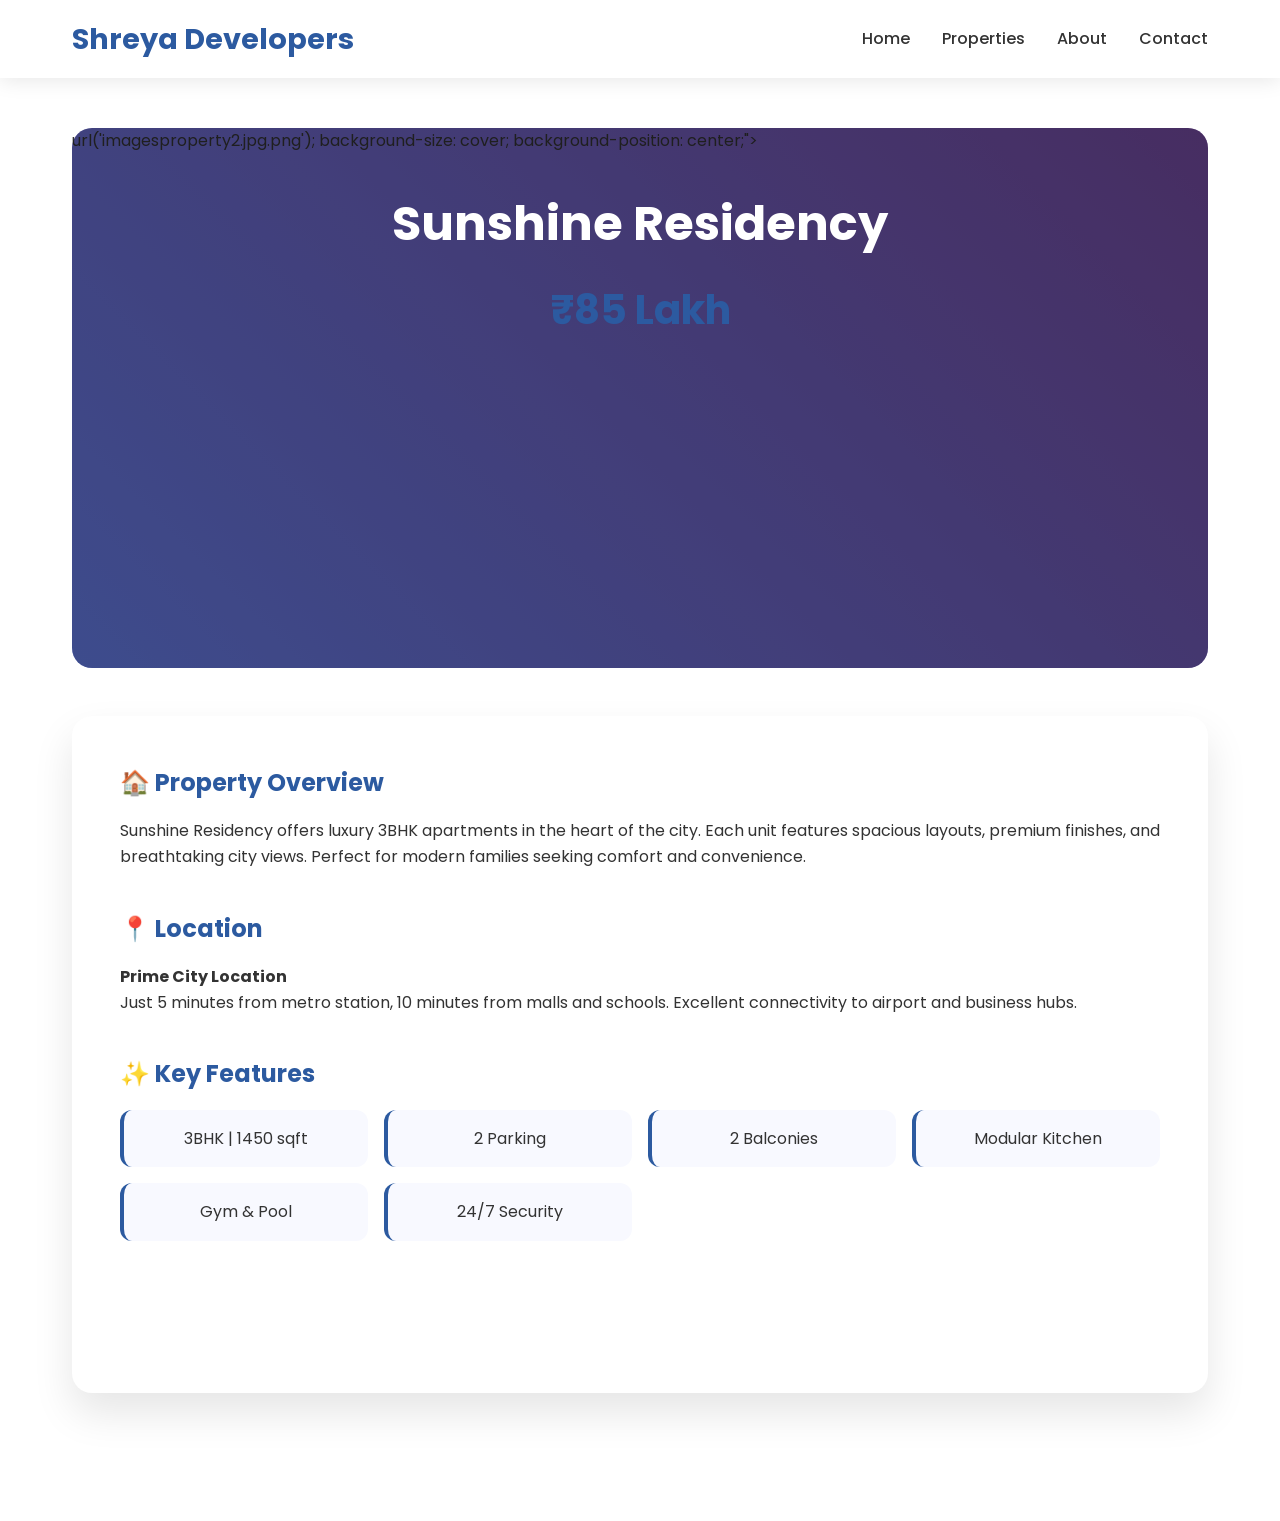
==== property2.html @ 0e96cf35 "Update and rename blackbox-output-code-QHYRRAGL6A.html to property2.html" ====
<!DOCTYPE html>
<html lang="en">
<head>
    <meta charset="UTF-8">
    <meta name="viewport" content="width=device-width, initial-scale=1.0">
    <title>Sunshine Residency - Shreya Developers</title>
    <link rel="stylesheet" href="style.css">
</head>
<body>
    <!-- Navigation -->
    <nav class="navbar">
        <div class="nav-container">
            <a href="index.html" class="logo">Shreya Developers</a>
            <ul class="nav-menu">
                <li><a href="index.html#home">Home</a></li>
                <li><a href="index.html#properties">Properties</a></li>
                <li><a href="index.html#about">About</a></li>
                <li><a href="index.html#contact">Contact</a></li>
            </ul>
        </div>
    </nav>

    <!-- Property Hero -->
    <section class="property-detail">
        <div class="container">
            <div class="property-hero" style="background: linear-gradient(45deg, #667eea 0%, #764ba2 100%);"> url('imagesproperty2.jpg.png'); background-size: cover; background-position: center;">
                <div class="property-hero-content">
                    <h1>Sunshine Residency</h1>
                    <div class="property-price-large">₹85 Lakh</div>
                </div>
            </div>

            <div class="detail-content">
                <div class="detail-section">
                    <h3>🏠 Property Overview</h3>
                    <p>Sunshine Residency offers luxury 3BHK apartments in the heart of the city. Each unit features spacious layouts, premium finishes, and breathtaking city views. Perfect for modern families seeking comfort and convenience.</p>
                </div>

                <div class="detail-section">
                    <h3>📍 Location</h3>
                    <p><strong>Prime City Location</strong><br>
                    Just 5 minutes from metro station, 10 minutes from malls and schools. Excellent connectivity to airport and business hubs.</p>
                </div>

                <div class="detail-section">
                    <h3>✨ Key Features</h3>
                    <div class="features-grid">
                        <div class="feature-item">3BHK | 1450 sqft</div>
                        <div class="feature-item">2 Parking</div>
                        <div class="feature-item">2 Balconies</div>
                        <div class="feature-item">Modular Kitchen</div>
                        <div class="feature-item">Gym & Pool</div>
                        <div class="feature-item">24/7 Security</div>
                    </div>
                </div>

                <div style="text-align: center; padding: 2rem;">
                    <a href="https://wa.me/919923873950?text=I%20am%20interested%20in%20Sunshine%20Residency%20from%20Shreya%20Developers" class="whatsapp-btn" style="font-size: 1.3
---- style.css ----
/* style.css - Modern Real Estate Website Styles */
@import url('https://fonts.googleapis.com/css2?family=Poppins:wght@300;400;500;600;700&display=swap');

* {
    margin: 0;
    padding: 0;
    box-sizing: border-box;
}

body {
    font-family: 'Poppins', sans-serif;
    line-height: 1.6;
    color: #333;
}

/* Navigation Bar */
.navbar {
    background: rgba(255, 255, 255, 0.95);
    backdrop-filter: blur(10px);
    padding: 1rem 0;
    position: fixed;
    width: 100%;
    top: 0;
    z-index: 1000;
    box-shadow: 0 2px 20px rgba(0,0,0,0.1);
}

.nav-container {
    max-width: 1200px;
    margin: 0 auto;
    display: flex;
    justify-content: space-between;
    align-items: center;
    padding: 0 2rem;
}

.logo {
    font-size: 1.8rem;
    font-weight: 700;
    color: #2c5aa0;
    text-decoration: none;
}

.nav-menu {
    display: flex;
    list-style: none;
    gap: 2rem;
}

.nav-menu a {
    text-decoration: none;
    color: #333;
    font-weight: 500;
    transition: color 0.3s ease;
}

.nav-menu a:hover {
    color: #2c5aa0;
}

/* Hero Section */
.hero {
    height: 100vh;
    background: linear-gradient(rgba(0,0,0,0.5), rgba(0,0,0,0.5)), 
                url('data:image/svg+xml,<svg xmlns="http://www.w3.org/2000/svg" viewBox="0 0 1200 800"><rect fill="%23e3f2fd" width="1200" height="800"/><path fill="%234197f3" opacity="0.3" d="M0 400Q300 200 600 400T1200 400V800H0z"/><circle fill="%23bbdefb" cx="300" cy="200" r="100"/><circle fill="%2397c1e6" cx="900" cy="150" r="80"/></svg>');
    /* REPLACE THIS URL with your custom banner image: url('imagebanner.png') */
    background-size: cover;
    background-position: center;
    display: flex;
    align-items: center;
    justify-content: center;
    text-align: center;
    color: white;
}

.hero-content h1 {
    font-size: 3.5rem;
    font-weight: 700;
    margin-bottom: 1rem;
    animation: fadeInUp 1s ease;
}

.hero-content p {
    font-size: 1.3rem;
    margin-bottom: 2rem;
    animation: fadeInUp 1s ease 0.2s both;
}

/* Main Container */
.container {
    max-width: 1200px;
    margin: 0 auto;
    padding: 0 2rem;
}

/* Section Padding */
.section {
    padding: 5rem 0;
}

.section-title {
    text-align: center;
    font-size: 2.5rem;
    font-weight: 700;
    margin-bottom: 3rem;
    color: #2c5aa0;
}

/* Properties Section */
.properties-grid {
    display: grid;
    grid-template-columns: repeat(auto-fit, minmax(350px, 1fr));
    gap: 2rem;
    justify-content: center;
}

.property-card {
    background: white;
    border-radius: 20px;
    overflow: hidden;
    box-shadow: 0 20px 40px rgba(0,0,0,0.1);
    transition: all 0.4s ease;
    cursor: pointer;
}

.property-card:hover {
    transform: translateY(-15px);
    box-shadow: 0 30px 60px rgba(0,0,0,0.15);
}

.property-image {
    width: 100%;
    height: 250px;
    background-size: cover;
    background-position: center;
    position: relative;
}

.property-image:nth-child(1) {
    background-image:
        linear-gradient(45deg, #667eea 0%, #764ba2 100%);
         url('imagesproperty1.jpg.png');
}

.property-image:nth-child(2) {
    background-image:
        linear-gradient(45deg, #f093fb 0%, #f5576c 100%);
        url('imagesproperty2.jpg.png');
}

.property-image:nth-child(3) {
    background-image: 
        linear-gradient(45deg, #4facfe 0%, #00f2fe 100%);
         url('imagesproperty3.jpg.png');
}
.property-content {
    padding: 2rem;
}

.property-title {
    font-size: 1.5rem;
    font-weight: 600;
    margin-bottom: 0.5rem;
    color: #333;
}

.property-price {
    font-size: 1.8rem;
    font-weight: 700;
    color: #2c5aa0;
    margin-bottom: 1rem;
}

.property-desc {
    color: #666;
    margin-bottom: 1.5rem;
    line-height: 1.6;
}

.btn {
    background: linear-gradient(45deg, #2c5aa0, #1e3a8a);
    color: white;
    padding: 12px 30px;
    border: none;
    border-radius: 50px;
    font-weight: 600;
    text-decoration: none;
    display: inline-block;
    transition: all 0.3s ease;
    text-align: center;
}

.btn:hover {
    transform: translateY(-2px);
    box-shadow: 0 10px 25px rgba(44, 90, 160, 0.4);
}

/* About Section */
.about-content {
    max-width: 800px;
    margin: 0 auto;
    text-align: center;
    font-size: 1.1rem;
    color: #666;
    line-height: 1.8;
}

/* Contact Section */
.contact-info {
    display: grid;
    grid-template-columns: repeat(auto-fit, minmax(300px, 1fr));
    gap: 3rem;
    text-align: center;
}

.contact-item {
    background: white;
    padding: 3rem 2rem;
    border-radius: 20px;
    box-shadow: 0 20px 40px rgba(0,0,0,0.1);
}

.contact-item h3 {
    font-size: 1.5rem;
    color: #2c5aa0;
    margin-bottom: 1rem;
}

.contact-item p {
    font-size: 1.2rem;
    margin-bottom: 1.5rem;
    color: #333;
}

.whatsapp-btn {
    background: #25D366;
    color: white;
    padding: 15px 30px;
    border-radius: 50px;
    font-weight: 600;
    text-decoration: none;
    display: inline-block;
    transition: all 0.3s ease;
    font-size: 1.1rem;
}

.whatsapp-btn:hover {
    background: #128C7E;
    transform: translateY(-2px);
    box-shadow: 0 10px 25px rgba(37, 211, 102, 0.4);
}

/* Property Detail Pages */
.property-detail {
    padding: 8rem 0 5rem;
}

.property-hero {
    background-size: cover;
    background-position: center;
    height: 60vh;
    border-radius: 20px;
    margin-bottom: 3rem;
    position: relative;
}

.property-hero::before {
    content: '';
    position: absolute;
    top: 0;
    left: 0;
    right: 0;
    bottom: 0;
    background: rgba(0,0,0,0.4);
    border-radius: 20px;
}

.property-hero-content {
    position: relative;
    z-index: 2;
    color: white;
    padding: 2rem;
    text-align: center;
}

.property-hero h1 {
    font-size: 3rem;
    margin-bottom: 1rem;
}

.property-price-large {
    font-size: 2.5rem;
    font-weight: 700;
    color: #2c5aa0;
}

.detail-content {
    background: white;
    padding: 3rem;
    border-radius: 20px;
    box-shadow: 0 20px 40px rgba(0,0,0,0.1);
    margin-bottom: 3rem;
}

.detail-section {
    margin-bottom: 2.5rem;
}

.detail-section h3 {
    font-size: 1.5rem;
    color: #2c5aa0;
    margin-bottom: 1rem;
    display: flex;
    align-items: center;
    gap: 0.5rem;
}

.features-grid {
    display: grid;
    grid-template-columns: repeat(auto-fit, minmax(200px, 1fr));
    gap: 1rem;
}

.feature-item {
    background: #f8f9ff;
    padding: 1rem 1.5rem;
    border-radius: 12px;
    text-align: center;
    border-left: 4px solid #2c5aa0;
}

/* Animations */
@keyframes fadeInUp {
    from {
        opacity: 0;
        transform: translateY(30px);
    }
    to {
        opacity: 1;
        transform: translateY(0);
    }
}

.property-card:hover .property-content {
    animation: fadeInUp 0.3s ease;
}

/* Responsive Design */
@media (max-width: 768px) {
    .nav-menu {
        display: none;
    }
    
    .hero-content h1 {
        font-size: 2.5rem;
    }
    
    .container {
        padding: 0 1rem;
    }
    
    .properties-grid {
        grid-template-columns: 1fr;
        gap: 1.5rem;
    }
    
    .property-hero h1 {
        font-size: 2rem;
    }
    
    .section-title {
        font-size: 2rem;
    }
}

@media (max-width: 480px) {
    .hero-content h1 {
        font-size: 2rem;
    }
    
    .property-content {
        padding: 1.5rem;
    }
}
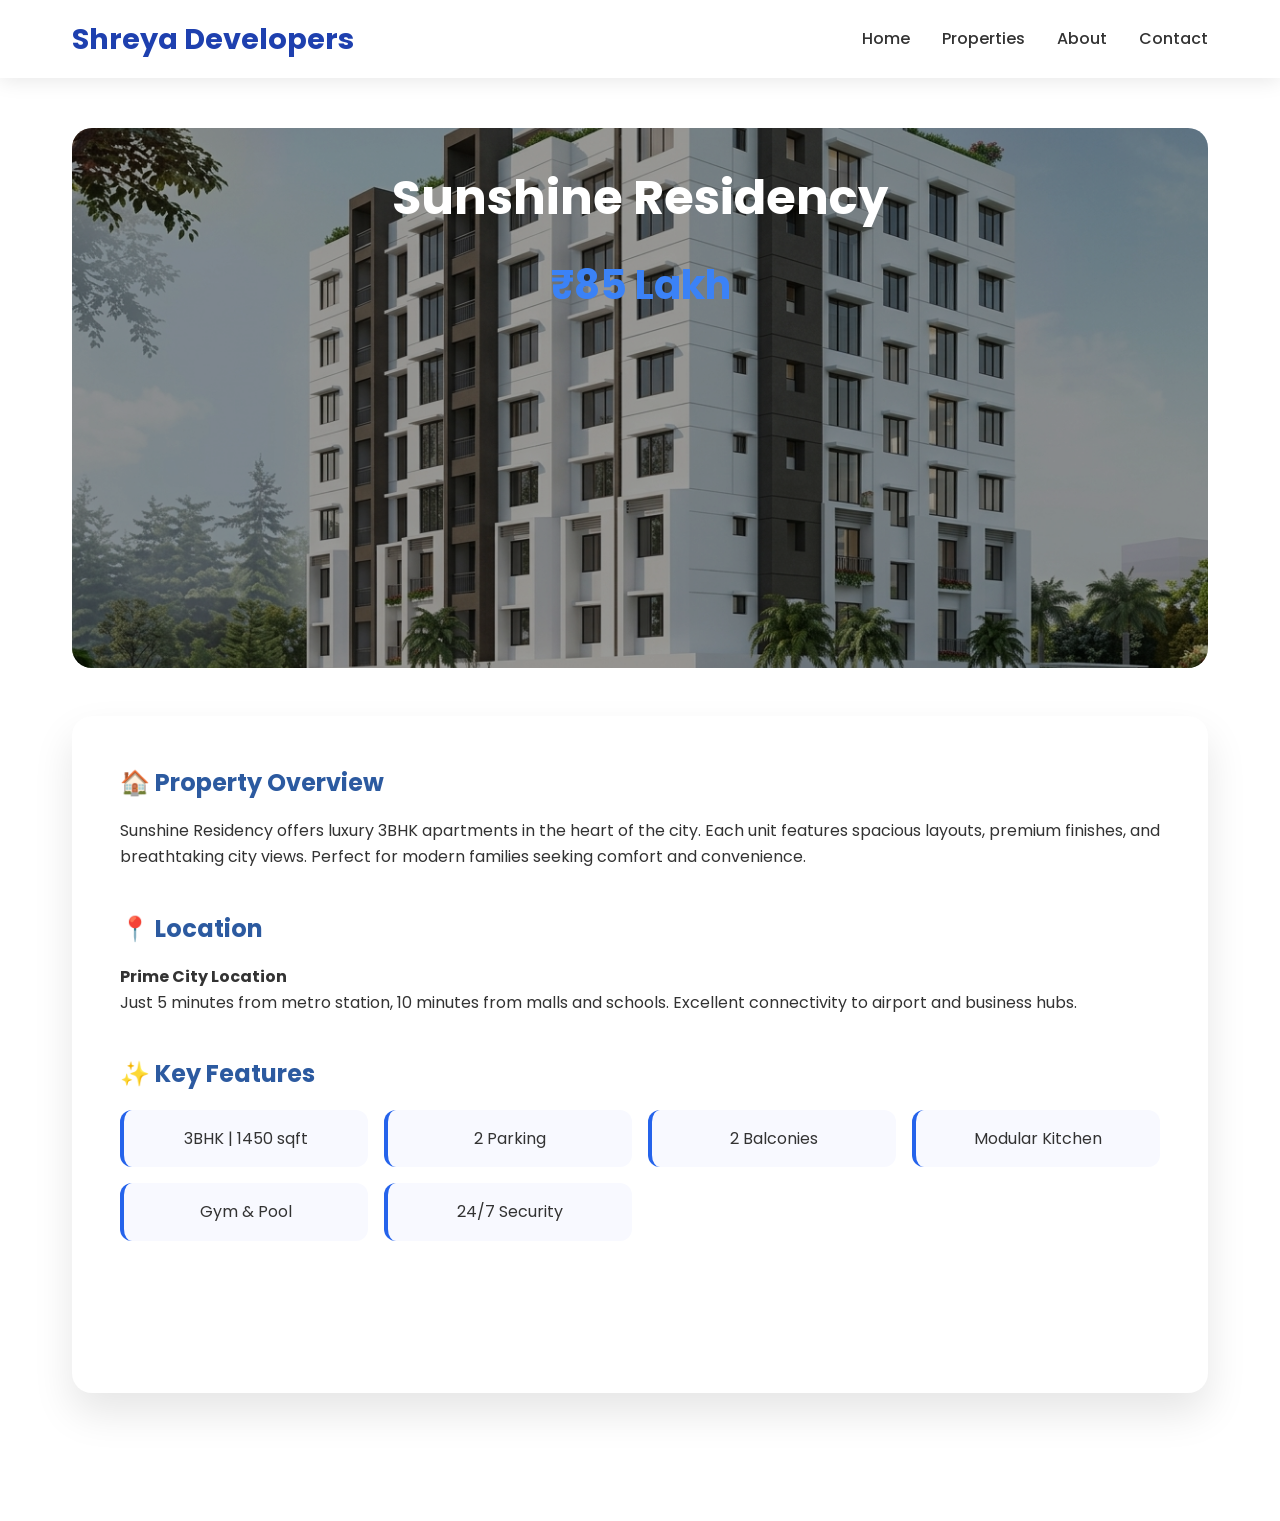
==== commit 7c62c18b: "Update property2.html" ====
--- a/property2.html
+++ b/property2.html
@@ -23,7 +23,7 @@
     <!-- Property Hero -->
     <section class="property-detail">
         <div class="container">
-            <div class="property-hero" style="background: linear-gradient(45deg, #667eea 0%, #764ba2 100%);"> url('imagesproperty2.jpg.png'); background-size: cover; background-position: center;">
+            <div class="property-hero" style="background-image: url('imagesproperty2.png'); background-size: cover; background-position: center;">
                 <div class="property-hero-content">
                     <h1>Sunshine Residency</h1>
                     <div class="property-price-large">₹85 Lakh</div>
@@ -56,3 +56,6 @@
 
                 <div style="text-align: center; padding: 2rem;">
                     <a href="https://wa.me/919923873950?text=I%20am%20interested%20in%20Sunshine%20Residency%20from%20Shreya%20Developers" class="whatsapp-btn" style="font-size: 1.3
+                       Contact on WhatsApp
+                    </a>   
+                </div>      
--- a/style.css
+++ b/style.css
@@ -37,7 +37,7 @@
 .logo {
     font-size: 1.8rem;
     font-weight: 700;
-    color: #2c5aa0;
+    color: #1e40af;
     text-decoration: none;
 }
 
@@ -55,14 +55,14 @@
 }
 
 .nav-menu a:hover {
-    color: #2c5aa0;
+    color:  #2563eb;
 }
 
 /* Hero Section */
 .hero {
     height: 100vh;
     background: linear-gradient(rgba(0,0,0,0.5), rgba(0,0,0,0.5)), 
-                url('data:image/svg+xml,<svg xmlns="http://www.w3.org/2000/svg" viewBox="0 0 1200 800"><rect fill="%23e3f2fd" width="1200" height="800"/><path fill="%234197f3" opacity="0.3" d="M0 400Q300 200 600 400T1200 400V800H0z"/><circle fill="%23bbdefb" cx="300" cy="200" r="100"/><circle fill="%2397c1e6" cx="900" cy="150" r="80"/></svg>');
+                url('imagebanner.png');
     /* REPLACE THIS URL with your custom banner image: url('imagebanner.png') */
     background-size: cover;
     background-position: center;
@@ -103,7 +103,7 @@
     font-size: 2.5rem;
     font-weight: 700;
     margin-bottom: 3rem;
-    color: #2c5aa0;
+    color:  #1e40af;
 }
 
 /* Properties Section */
@@ -136,22 +136,22 @@
     position: relative;
 }
 
-.property-image:nth-child(1) {
+.property-card:nth-child(1) .property-image {
     background-image:
-        linear-gradient(45deg, #667eea 0%, #764ba2 100%);
-         url('imagesproperty1.jpg.png');
-}
-
-.property-image:nth-child(2) {
+        linear-gradient(rgba(102,126,234,0.5), rgba(118,75,162,0.5)),
+         url('imagesproperty1.png');
+}
+
+.property-card:nth-child(2) .property-image {
     background-image:
-        linear-gradient(45deg, #f093fb 0%, #f5576c 100%);
-        url('imagesproperty2.jpg.png');
-}
-
-.property-image:nth-child(3) {
+        linear-gradient(rgba(240,147,251,0.5), rgba(245,87,108,0.5)),
+        url('imagesproperty2.png');
+}
+
+.property-card:nth-child(3) .property-image {
     background-image: 
-        linear-gradient(45deg, #4facfe 0%, #00f2fe 100%);
-         url('imagesproperty3.jpg.png');
+        linear-gradient(rgba(79,172,254,0.5), rgba(0,242,254,0.5)),
+         url('imagesproperty3.png');
 }
 .property-content {
     padding: 2rem;
@@ -167,7 +167,7 @@
 .property-price {
     font-size: 1.8rem;
     font-weight: 700;
-    color: #2c5aa0;
+    color: #2563eb;
     margin-bottom: 1rem;
 }
 
@@ -178,7 +178,7 @@
 }
 
 .btn {
-    background: linear-gradient(45deg, #2c5aa0, #1e3a8a);
+    background: linear-gradient(45deg, #2563eb, #1e40af);
     color: white;
     padding: 12px 30px;
     border: none;
@@ -218,6 +218,7 @@
     padding: 3rem 2rem;
     border-radius: 20px;
     box-shadow: 0 20px 40px rgba(0,0,0,0.1);
+    overflow: hidden;
 }
 
 .contact-item h3 {
@@ -230,6 +231,8 @@
     font-size: 1.2rem;
     margin-bottom: 1.5rem;
     color: #333;
+    word-wrap: break-word;
+    word-break: break-all;
 }
 
 .whatsapp-btn {
@@ -291,7 +294,7 @@
 .property-price-large {
     font-size: 2.5rem;
     font-weight: 700;
-    color: #2c5aa0;
+    color: #3b82f6;
 }
 
 .detail-content {
@@ -326,7 +329,7 @@
     padding: 1rem 1.5rem;
     border-radius: 12px;
     text-align: center;
-    border-left: 4px solid #2c5aa0;
+    border-left: 4px solid #2563eb;
 }
 
 /* Animations */
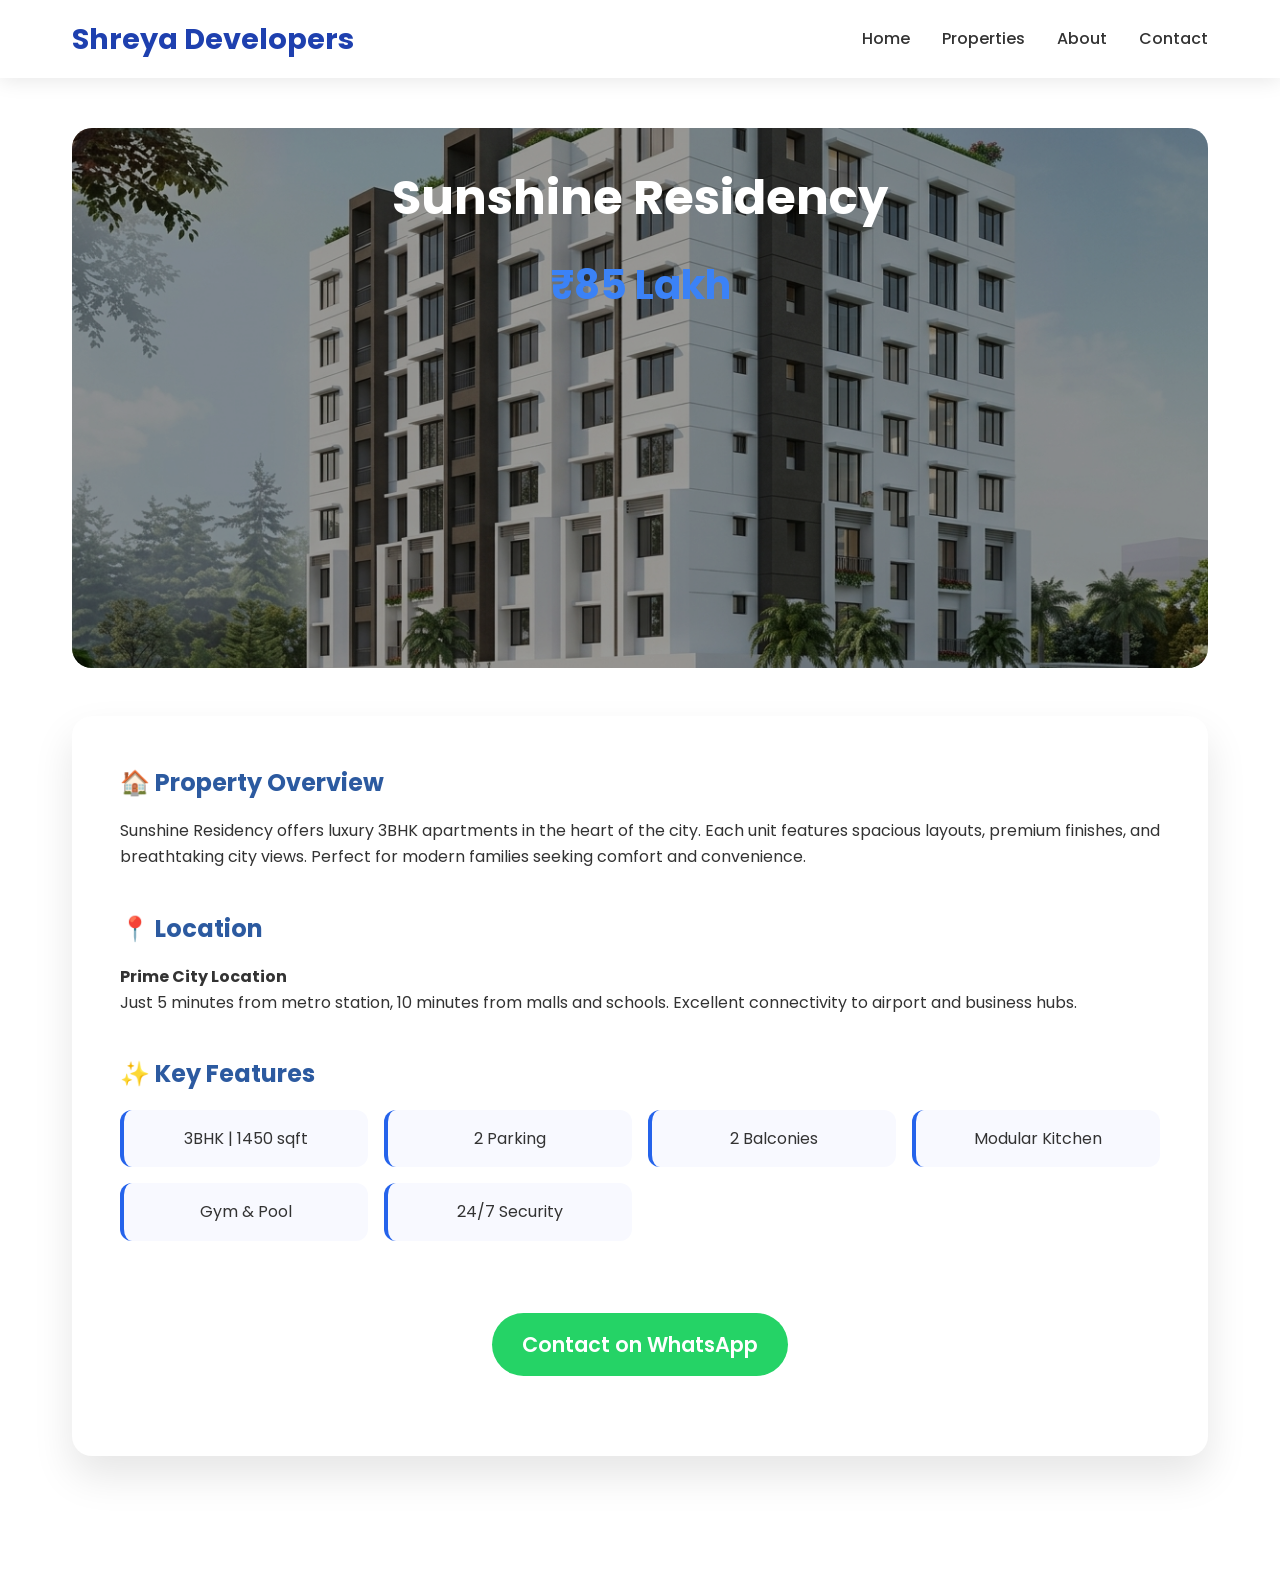
==== commit d5c1cd51: "Update property2.html" ====
--- a/property2.html
+++ b/property2.html
@@ -55,7 +55,12 @@
                 </div>
 
                 <div style="text-align: center; padding: 2rem;">
-                    <a href="https://wa.me/919923873950?text=I%20am%20interested%20in%20Sunshine%20Residency%20from%20Shreya%20Developers" class="whatsapp-btn" style="font-size: 1.3
+                    <a href="https://wa.me/919923873950?text=I%20am%20interested%20in%20Sunshine%20Residency%20from%20Shreya%20Developers" class="whatsapp-btn" style="font-size: 1.3rem;">
                        Contact on WhatsApp
                     </a>   
-                </div>      
+                </div> 
+                 </div>
+        </div>
+    </section>
+</body>
+</html>       
